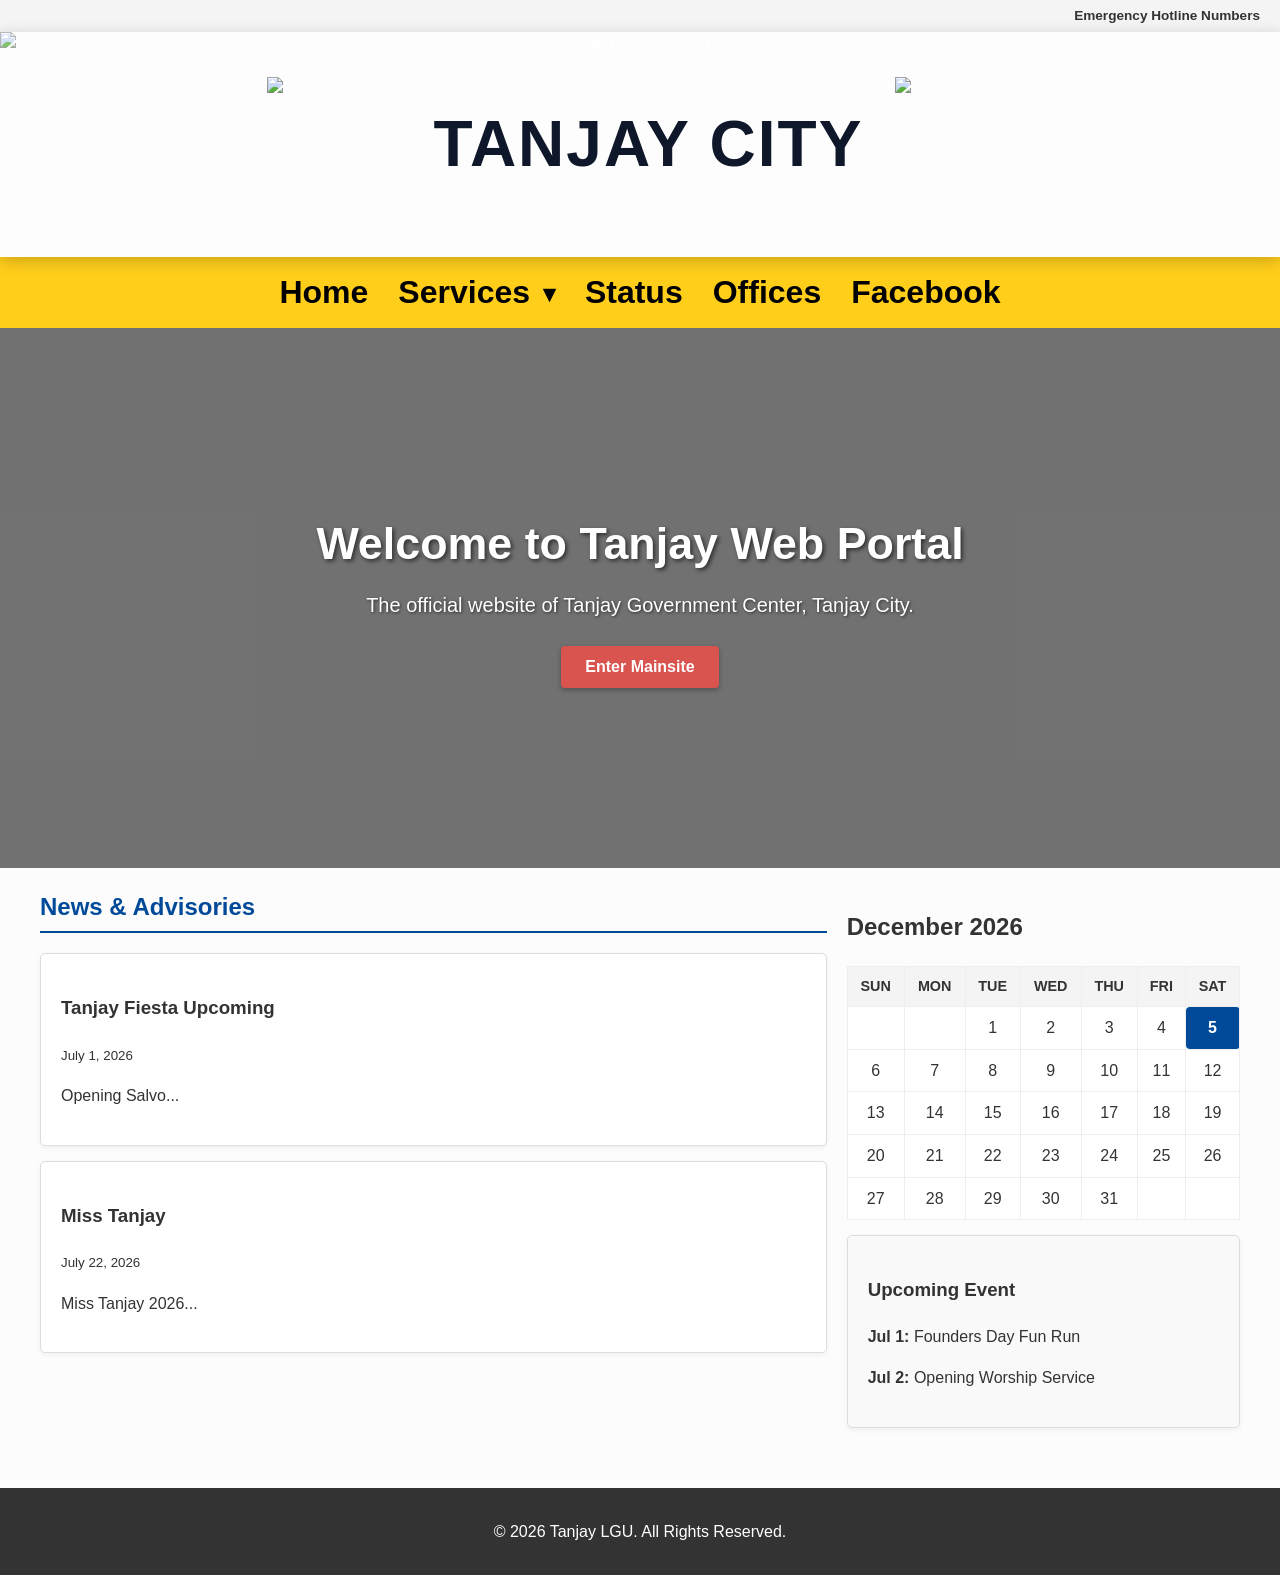
==== mainsite.html @ 8564e896 "Create mainsite.html" ====
<!DOCTYPE html>
<html lang="en">
 <head>
  <meta charset="utf-8"/>
  <meta content="width=device-width, initial-scale=1.0" name="viewport"/>
  <title>
   Tanjay City | LGU Offices
  </title>
  <link href="css/styles.css" rel="stylesheet"/>
 </head>
 <body>
  <!-- Top Utility Bar -->
  <div class="utility-bar">
   <a id="hotline-trigger">
    Emergency Hotline Numbers
   </a>
  </div>
  <!-- Header Banner Layout Block -->
  <header class="header-banner">
   <!-- Background Layer -->
   <img alt="NGC Background" class="background" src="https://i.imgur.com/U26gio6.jpeg"/>
   <!-- Foreground Visual Layer -->
   <img alt="Tanjay City Logo" class="header-logo-left" src="https://i.imgur.com/vXFYds0.png"/>
   <h1 class="header-text">
    TANJAY CITY
   </h1>
   <img alt="Display Image" class="header-logo-right" src="https://i.imgur.com/T9ymS5A.png"/>
  </header>
  <!-- Navigation Menu -->
  <nav>
   <ul>
    <ul>
     <li>
      <a href="https://script.google.com/macros/s/AKfycbwpmT5SQsNYeERDNzUIxVtwyw3cL7W6gAXnrNTBs6qN/dev" rel="noopener noreferrer" target="_blank">
       Home
      </a>
     </li>
     <li class="dropdown">
      <a class="dropbtn" href="#">
       Services
       <span class="arrow">
        ▾
       </span>
      </a>
      <div class="dropdown-content">
       <a href="https://script.google.com/macros/s/AKfycbw-2vVOUsnjR5KU_D_m0A4PEjoISZ_FWwB2rI6TT_cq/dev" rel="noopener noreferrer" target="_blank">
        1. Check in
       </a>
       <a href="https://script.google.com/macros/s/AKfycbw-2vVOUsnjR5KU_D_m0A4PEjoISZ_FWwB2rI6TT_cq/dev?page=monitor" rel="noopener noreferrer" target="_blank">
        2. Queue
       </a>
      </div>
     </li>
    </ul>
    <li>
     <a href="#">
      Status
     </a>
    </li>
    <li>
     <a href="https://script.google.com/macros/s/AKfycbwpmT5SQsNYeERDNzUIxVtwyw3cL7W6gAXnrNTBs6qN/dev?page=monitor" rel="noopener noreferrer" target="_blank">
      Offices
     </a>
    </li>
    <li>
     <a href="https://www.facebook.com/OrlinoPepe" target="_blank">
      Facebook
     </a>
    </li>
   </ul>
  </nav>
  <!-- Video Hero Section Area -->
  <section class="featured">
   <div class="video-stream-panel">
    <video autoplay="" id="tanjayHymnVideo" loop="" muted="" playsinline="">
     <source src="https://www.dropbox.com/scl/fi/sgt1urshb1cze6ee0le3a/NGC.mp4?rlkey=gkam4h6v40oewkpb74sz9y3fw&amp;st=ze09bomr&amp;raw=1" type="video/mp4"/>
     Your browser does not support the video tag.
    </video>
   </div>
   <h1>
    Welcome to Tanjay Web Portal
   </h1>
   <p>
    The official website of Tanjay Government Center, Tanjay City.
   </p>
   <button style="padding: 12px 24px; background: #d9534f; color: white; border: none; cursor: pointer; font-weight: bold; font-size: 1em; border-radius: 4px; box-shadow: 0 2px 5px rgba(0,0,0,0.3);">
    Enter Mainsite
   </button>
  </section>
  <!-- Main Dynamic Container Grid Content -->
  <div class="container">
   <main>
    <h2>
     News &amp; Advisories
    </h2>
    <div class="card">
     <h3>
      Tanjay Fiesta Upcoming
     </h3>
     <p>
      <small>
       July 1, 2026
      </small>
     </p>
     <p>
      Opening Salvo...
     </p>
    </div>
    <div class="card" style="margin-top: 15px;">
     <h3>
      Miss Tanjay
     </h3>
     <p>
      <small>
       July 22, 2026
      </small>
     </p>
     <p>
      Miss Tanjay 2026...
     </p>
    </div>
   </main>
   <aside>
    <h2 id="calendar-month-year">
     Calendar
    </h2>
    <table class="calendar-table">
     <thead>
      <tr>
       <th>
        SUN
       </th>
       <th>
        MON
       </th>
       <th>
        TUE
       </th>
       <th>
        WED
       </th>
       <th>
        THU
       </th>
       <th>
        FRI
       </th>
       <th>
        SAT
       </th>
      </tr>
     </thead>
     <tbody id="calendar-body">
     </tbody>
    </table>
    <div class="card" style="margin-top: 15px; background: #f9f9f9;">
     <h3>
      Upcoming Event
     </h3>
     <p>
      <strong>
       Jul 1:
      </strong>
      Founders Day Fun Run
     </p>
     <p>
      <strong>
       Jul 2:
      </strong>
      Opening Worship Service
     </p>
    </div>
   </aside>
  </div>
  <!-- Hidden Activation Modal Wrapper -->
  <div class="modal" id="hotline-modal">
   <div class="modal-content">
    <button class="close-btn" id="close-modal">
     ×
    </button>
    <img alt="Emergency Hotline Numbers" src="https://i.imgur.com/g1ypPb7.jpeg"/>
   </div>
  </div>
  <footer>
   <p>
    © 2026 Tanjay LGU. All Rights Reserved.
   </p>
  </footer>
  <!-- Logic Engine Script -->
  <script src="js/script.js">
  </script>
 </body>
</html>
---- css/styles.css ----
/* Base Styles */
        body { font-family: 'Segoe UI', Arial, sans-serif; margin: 0; padding: 0; line-height: 1.6; color: #333; background-color: #fcfcfc; }
        header, nav, section, footer { padding: 20px; }
        
        /* Top Utility Bar */
        .utility-bar { background: #f4f4f4; text-align: right; font-size: 0.85em; padding: 5px 20px; }
        .utility-bar a { color: #333; text-decoration: none; cursor: pointer; font-weight: bold; }
        .utility-bar a:hover { color: #d9534f; }
        
        /* --- Fixed Header Banner Container --- */
        .header-banner {
            position: relative; /* Allows the background image to anchor inside it safely */
            color: #ffffff;
            padding: 1vh 1.5vw;
            text-align: center;
            box-shadow: 0 4px 15px rgba(0, 0, 0, 0.2);
            display: flex; 
            align-items: center; 
            justify-content: center;
            height: 25vh; 
            box-sizing: border-box;
            overflow: hidden; /* Keeps the background image from spilling out of the borders */
        }

        /* Fixed Background Layer Placement */
        .header-banner .background {
            position: absolute;
            top: 0;
            left: 0;
            width: 100%;
            height: 100%;
            object-fit: cover; /* Fits the image beautifully without stretching it */
            z-index: 1; /* Sits at the bottom */
        }

        /* Subtle Light Dimmer Over the Background to ensure Text Readability */
        .header-banner::before {
            content: "";
            position: absolute;
            top: 0;
            left: 0;
            width: 100%;
            height: 100%;
            background: rgba(255, 255, 255, 0.25); 
            z-index: 2; /* Sits directly above the image */
        }

        /* Foreground Content Controls (Logos and Title) */
        .header-logo-left,
        .header-text,
        .header-logo-right {
            position: relative;
            z-index: 3; /* Forces branding to float perfectly on top */
        }

        .header-text {
            font-size: 5vw; 
            font-weight: bold; 
            letter-spacing: 2px; 
            font-family: 'Segoe UI', Impact, Arial, sans-serif; 
            color: #0f172a; /* Sleek dark blue/slate color so it stands out */
            display: flex;
            align-items: center;
            margin: 0;
            text-shadow: 1px 1px 3px rgba(255, 255, 255, 0.9); /* Gives text a light glow to remain readable over graphics */
        }

        .header-logo-left { 
            height: 15vh; 
            margin-right: 2.5vw; 
        }
        
        .header-logo-right { 
            height: 15vh; 
            margin-left: 2.5vw; 
        }

        /* Navigation */
        nav { background: #FFCE1B; color: white; display: flex; justify-content: center; align-items: center; padding: 10px 20px; }
        nav ul { list-style: none; display: flex; gap: 30px; margin: 0; padding: 0; }
        nav ul li a { color: black; text-decoration: none; font-weight: bold; font-size: 2em; transition: color 0.2s; }
        nav ul li a:hover { color: #004a99; }
        
        /* --- Video Background Hero Section --- */
        .featured { 
            position: relative;
            min-height: 60vh; 
            display: flex;
            flex-direction: column;
            justify-content: center;
            align-items: center;
            text-align: center; 
            color: white; 
            overflow: hidden; 
            padding: 60px 20px;
            box-sizing: border-box;
        }

        .video-stream-panel {
            position: absolute;
            top: 0;
            left: 0;
            width: 100%;
            height: 100%;
            z-index: 1;
        }

        .video-stream-panel video {
            width: 100%;
            height: 100%;
            object-fit: cover; 
        }

        /* Dark Overlay Filter layer to make white text pop */
        .featured::before {
            content: "";
            position: absolute;
            top: 0;
            left: 0;
            width: 100%;
            height: 100%;
            background: rgba(0, 0, 0, 0.55); 
            z-index: 2;
        }

        /* Keeps Content layered securely on top of the video canvas */
        .featured h1, 
        .featured p, 
        .featured button {
            position: relative;
            z-index: 3; 
        }

        .featured h1 { 
            font-size: 2.8em; 
            margin: 0 0 10px 0; 
            text-shadow: 2px 2px 4px rgba(0, 0, 0, 0.6); 
        }

        .featured p { 
            font-size: 1.25em; 
            margin: 0 0 25px 0; 
            text-shadow: 1px 1px 3px rgba(0, 0, 0, 0.6); 
        }
        
        /* Main Content Grid */
        .container { display: grid; grid-template-columns: 2fr 1fr; gap: 20px; padding: 20px; max-width: 1200px; margin: 0 auto; }
        .card { border: 1px solid #ddd; padding: 20px; border-radius: 5px; background: white; box-shadow: 0 2px 5px rgba(0,0,0,0.05); }
        main h2 { margin-top: 0; color: #004a99; border-bottom: 2px solid #004a99; padding-bottom: 5px; }
        
        /* Calendar/Events Styling */
        .calendar-table { width: 100%; border-collapse: collapse; margin-top: 10px; background: white; }
        .calendar-table td, .calendar-table th { border: 1px solid #eee; padding: 8px; text-align: center; }
        .calendar-table th { background-color: #f4f4f4; font-size: 0.9em; }
        
        /* Highlight Style for Today */
        .calendar-table td.today {
            background-color: #004a99;
            color: white;
            font-weight: bold;
            border-radius: 4px;
        }
        
        /* --- Popup Modal Styles --- */
        .modal {
            display: none; 
            position: fixed; 
            z-index: 1000; 
            left: 0;
            top: 0;
            width: 100%; 
            height: 100%; 
            background-color: rgba(0,0,0,0.7); 
            justify-content: center;
            align-items: center;
        }
        .modal-content {
            background-color: #fff;
            padding: 15px;
            border-radius: 8px;
            max-width: 90%;
            max-height: 85vh;
            position: relative;
            box-shadow: 0 5px 15px rgba(0,0,0,0.3);
            text-align: center;
        }
        .modal-content img {
            max-width: 100%;
            max-height: 75vh;
            display: block;
            border-radius: 4px;
        }
        .close-btn {
            position: absolute;
            top: -15px;
            right: -15px;
            background: #d9534f;
            color: white;
            border: none;
            border-radius: 50%;
            width: 35px;
            height: 35px;
            font-size: 1.2em;
            font-weight: bold;
            cursor: pointer;
            box-shadow: 0 2px 5px rgba(0,0,0,0.2);
        }
        /* --- Dropdown Core Navigation Styling --- */
nav ul li {
    position: relative; /* Gives the sub-menu an absolute positioning anchor */
    display: inline-block;
}

/* Style the little downward arrow helper icon */
.arrow {
    font-size: 0.75em;
    margin-left: 4px;
    vertical-align: middle;
}

/* Hidden Dropdown Box Menu Wrapper */
.dropdown-content {
    display: none; /* Keeps it hidden until user actions trigger it */
    position: absolute;
    background-color: #ffffff;
    min-width: 200px;
    box-shadow: 0px 8px 16px rgba(0,0,0,0.15);
    border-radius: 4px;
    top: 100%; /* Spawns it right underneath the parent button */
    left: 0;
    z-index: 100; /* Makes sure it floats way above any hero section or text grid below */
    overflow: hidden;
}

/* Individual Links inside the Dropdown Panel */
.dropdown-content a {
    color: #333333 !important; /* Forces dark readable text over white panel background */
    padding: 12px 16px;
    text-decoration: none;
    display: block;
    font-size: 0.95em !important; /* Slightly smaller cleaner text than header titles */
    font-weight: normal !important;
    text-align: left;
    transition: background-color 0.2s ease;
    border-bottom: 1px solid #f0f0f0;
}

/* Removes line constraint on final link option inside panel */
.dropdown-content a:last-child {
    border-bottom: none;
}

/* Hover effect on internal items */
.dropdown-content a:hover {
    background-color: #f4f4f4;
    color: #004a99 !important; /* Changes text to theme blue on select hover */
}

/* Show the dropdown menu panel when hovering mouse cursor over the parent item */
.dropdown:hover .dropdown-content {
    display: block;
}

/* Keep main item color stable while looking through list choices */
.dropdown:hover .dropbtn {
    color: #004a99; /* Text switches highlight shade to blue overlay over gold bar background */
}
        /* Footer */
        footer { background: #333; color: white; text-align: center; padding: 15px; margin-top: 40px; }
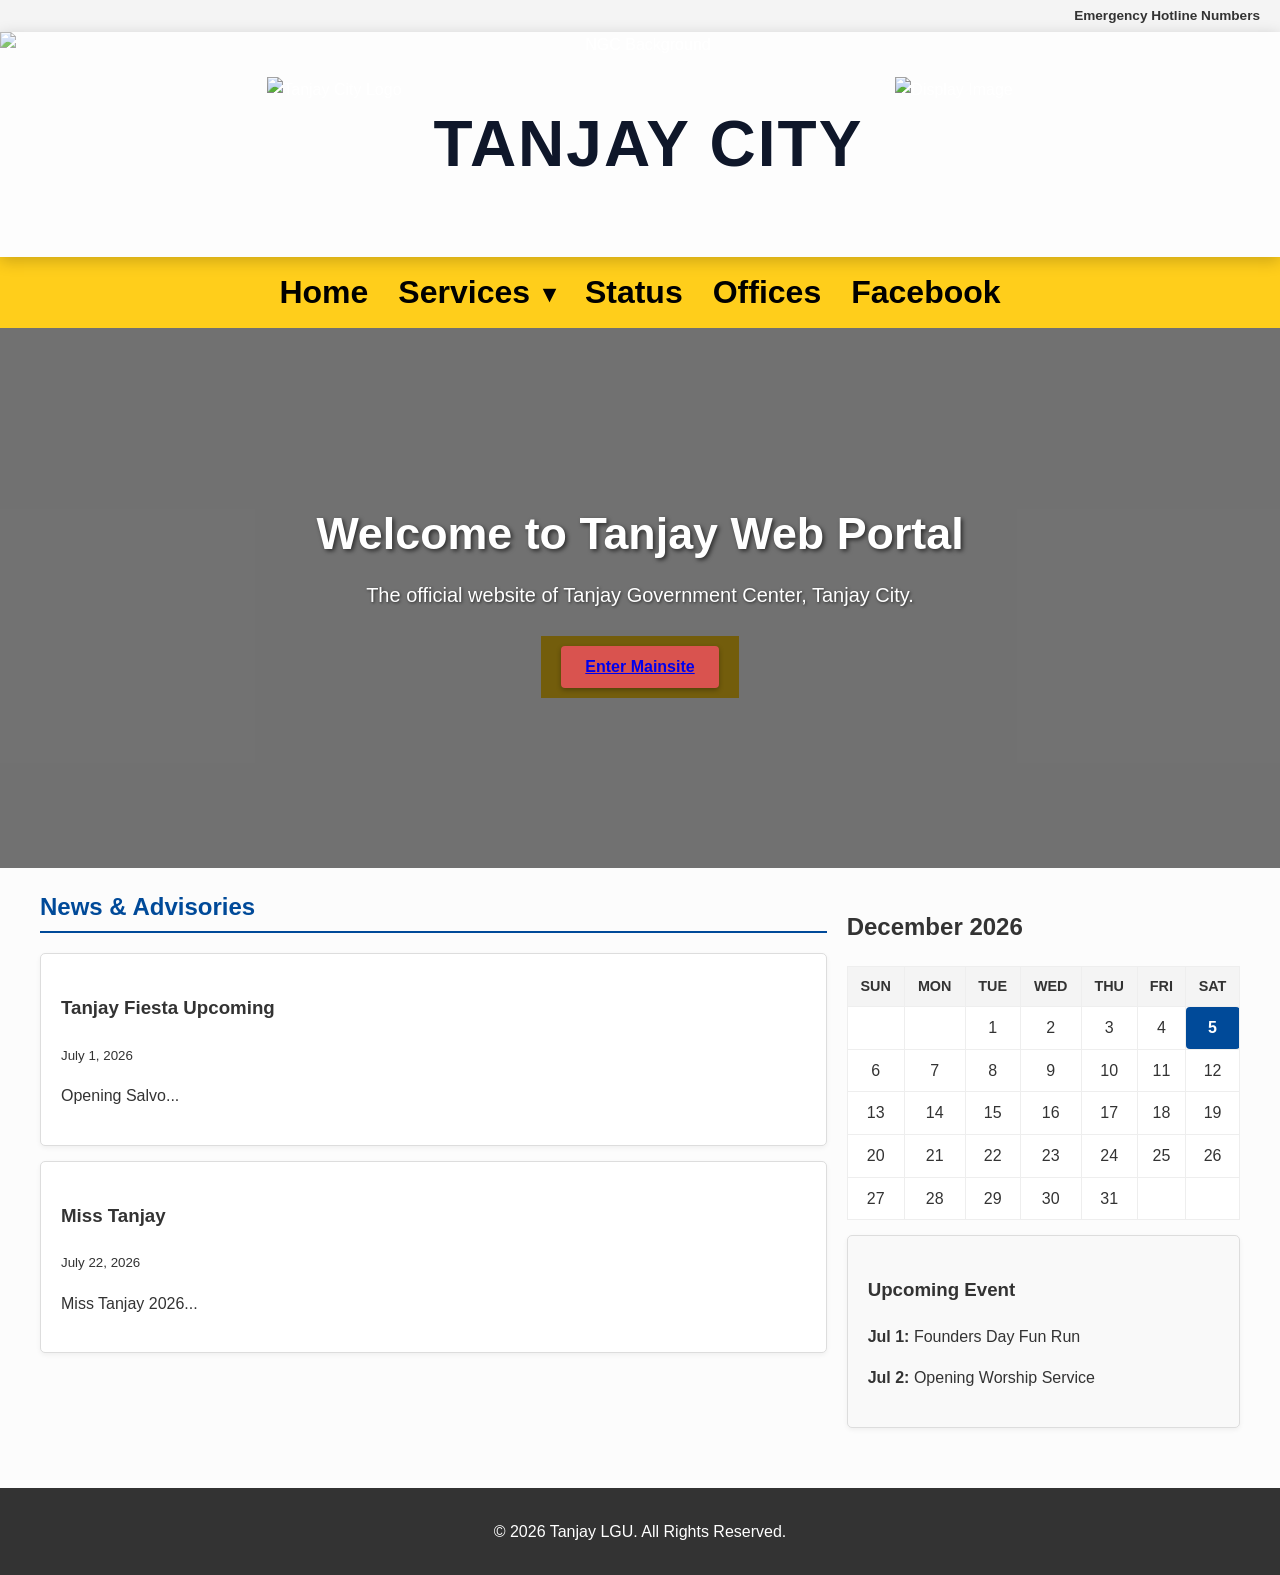
==== commit dd899554: "Update mainsite.html" ====
--- a/mainsite.html
+++ b/mainsite.html
@@ -83,8 +83,10 @@
    <p>
     The official website of Tanjay Government Center, Tanjay City.
    </p>
+   <nav>
    <button style="padding: 12px 24px; background: #d9534f; color: white; border: none; cursor: pointer; font-weight: bold; font-size: 1em; border-radius: 4px; box-shadow: 0 2px 5px rgba(0,0,0,0.3);">
-    Enter Mainsite
+    <a href="https://jastine2010.github.io/tanjaylguportal/">Enter Mainsite</a>
+    </nav>
    </button>
   </section>
   <!-- Main Dynamic Container Grid Content -->
